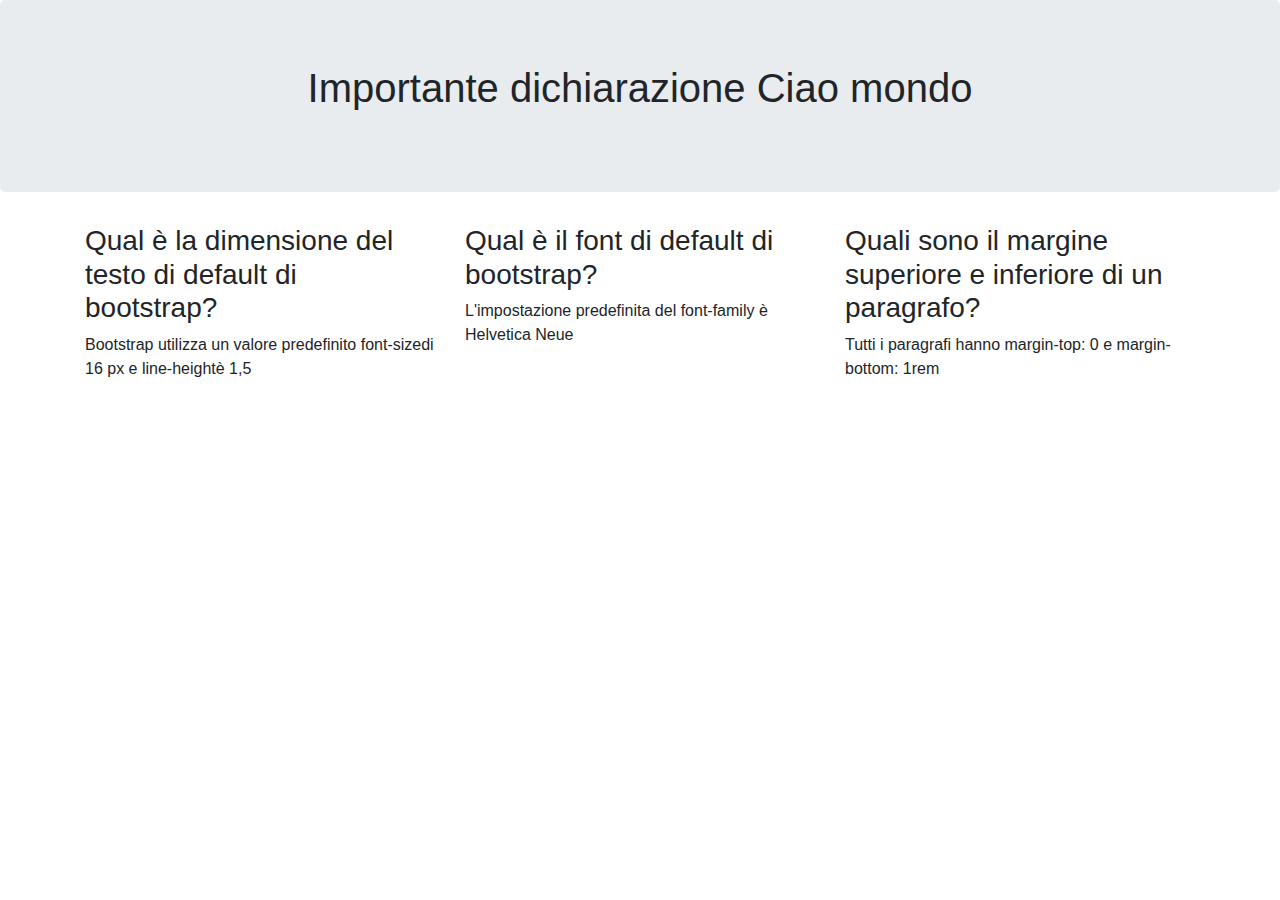
==== BTS_2.1.html @ 8130eee3 "2.1" ====
<!DOCTYPE html>
<html lang="en">
<head>
  <title>Bootstrap Example</title>
  <meta charset="utf-8">
  <meta name="viewport" content="width=device-width, initial-scale=1">
  <link rel="stylesheet" href="https://maxcdn.bootstrapcdn.com/bootstrap/4.3.1/css/bootstrap.min.css">
  <script src="https://ajax.googleapis.com/ajax/libs/jquery/3.4.1/jquery.min.js"></script>
  <script src="https://cdnjs.cloudflare.com/ajax/libs/popper.js/1.14.7/umd/popper.min.js"></script>
  <script src="https://maxcdn.bootstrapcdn.com/bootstrap/4.3.1/js/bootstrap.min.js"></script>
</head>
<body>

<div class="jumbotron text-center">
  <h1>Importante dichiarazione Ciao mondo</h1>
  <p></p>
</div>

<div class="container">
  <div class="row">
    <div class="col-sm-4">
      <h3>Qual è la dimensione del testo di default di  bootstrap?</h3>
      <p>Bootstrap utilizza un valore predefinito font-sizedi 16 px e line-heightè 1,5</p>
      <p></p>
    </div>
    <div class="col-sm-4">
      <h3>Qual è il font di default di  bootstrap?</h3>
      <p>L'impostazione predefinita del font-family è Helvetica Neue</p>
    </div>
    <div class="col-sm-4">
      <h3>Quali sono il margine superiore e inferiore di un paragrafo?</h3>
      <p>Tutti i paragrafi hanno margin-top: 0 e margin-bottom: 1rem</p>
      <p></p>
    </div>
  </div>
</div>

</body>
</html>
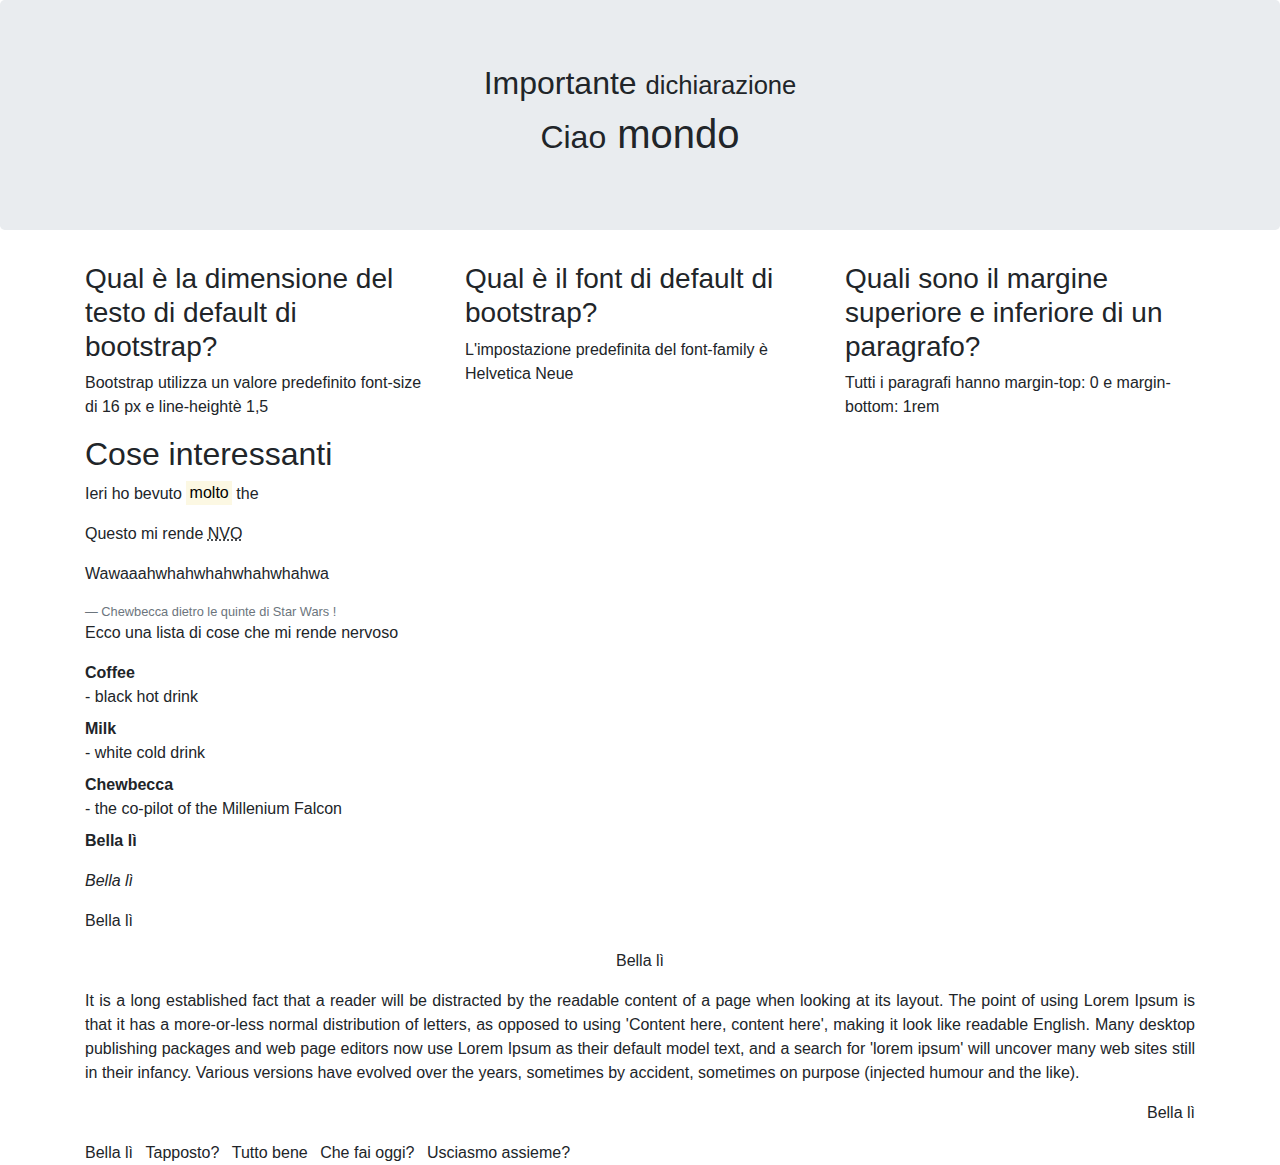
==== commit 36c7af11: "Add files via upload" ====
--- a/BTS_2.1.html
+++ b/BTS_2.1.html
@@ -1,40 +1,70 @@
-
-<!DOCTYPE html>
-<html lang="en">
-<head>
-  <title>Bootstrap Example</title>
-  <meta charset="utf-8">
-  <meta name="viewport" content="width=device-width, initial-scale=1">
-  <link rel="stylesheet" href="https://maxcdn.bootstrapcdn.com/bootstrap/4.3.1/css/bootstrap.min.css">
-  <script src="https://ajax.googleapis.com/ajax/libs/jquery/3.4.1/jquery.min.js"></script>
-  <script src="https://cdnjs.cloudflare.com/ajax/libs/popper.js/1.14.7/umd/popper.min.js"></script>
-  <script src="https://maxcdn.bootstrapcdn.com/bootstrap/4.3.1/js/bootstrap.min.js"></script>
-</head>
-<body>
-
-<div class="jumbotron text-center">
-  <h1>Importante dichiarazione Ciao mondo</h1>
-  <p></p>
-</div>
-
-<div class="container">
-  <div class="row">
-    <div class="col-sm-4">
-      <h3>Qual è la dimensione del testo di default di  bootstrap?</h3>
-      <p>Bootstrap utilizza un valore predefinito font-sizedi 16 px e line-heightè 1,5</p>
-      <p></p>
-    </div>
-    <div class="col-sm-4">
-      <h3>Qual è il font di default di  bootstrap?</h3>
-      <p>L'impostazione predefinita del font-family è Helvetica Neue</p>
-    </div>
-    <div class="col-sm-4">
-      <h3>Quali sono il margine superiore e inferiore di un paragrafo?</h3>
-      <p>Tutti i paragrafi hanno margin-top: 0 e margin-bottom: 1rem</p>
-      <p></p>
-    </div>
-  </div>
-</div>
-
-</body>
-</html>
+
+<!DOCTYPE html>
+<html lang="en">
+<head>
+  <title>Bootstrap Example</title>
+  <meta charset="utf-8">
+  <meta name="viewport" content="width=device-width, initial-scale=1">
+  <link rel="stylesheet" href="https://maxcdn.bootstrapcdn.com/bootstrap/4.3.1/css/bootstrap.min.css">
+  <script src="https://ajax.googleapis.com/ajax/libs/jquery/3.4.1/jquery.min.js"></script>
+  <script src="https://cdnjs.cloudflare.com/ajax/libs/popper.js/1.14.7/umd/popper.min.js"></script>
+  <script src="https://maxcdn.bootstrapcdn.com/bootstrap/4.3.1/js/bootstrap.min.js"></script>
+</head>
+<body>
+
+<div class="jumbotron text-center">
+  <div class="container">
+    <h2>Importante <small>dichiarazione</small></h2>
+    <h1 class="display-3"><h1><small>Ciao</small> mondo </h1></h1>
+  </div>
+</div>
+
+<div class="container">
+  <div class="row">
+    <div class="col-sm-4">
+      <h3>Qual è la dimensione del testo di default di  bootstrap?</h3>
+      <p>Bootstrap utilizza un valore predefinito font-size di 16 px e line-heightè 1,5</p>
+      <p></p>
+    </div>
+    <div class="col-sm-4">
+      <h3>Qual è il font di default di  bootstrap?</h3>
+      <p>L'impostazione predefinita del font-family è Helvetica Neue</p>
+    </div>
+    <div class="col-sm-4">
+      <h3>Quali sono il margine superiore e inferiore di un paragrafo?</h3>
+      <p>Tutti i paragrafi hanno margin-top: 0 e margin-bottom: 1rem</p>
+      <p></p>
+    </div>
+  </div>
+</div>
+<div class="container">
+  <h2>Cose interessanti</h2>
+  <p>Ieri ho bevuto <mark>molto</mark> the</p>
+  <p>Questo mi rende <abbr title="NerVosissimO">NVO</abbr></p>
+  <p>Wawaaahwhahwhahwhahwhahwa</p>
+  <footer class="blockquote-footer">Chewbecca dietro le quinte di Star Wars !</footer>
+  <p>Ecco una lista di cose che mi rende nervoso</p>
+  <dt>Coffee</dt>
+      <dd>- black hot drink</dd>
+      <dt>Milk</dt>
+      <dd>- white cold drink</dd>
+      <dt>Chewbecca</dt>
+    <dd>- the co-pilot of the Millenium Falcon</dd>
+
+</div>
+
+<div class="container">
+  <p class="font-weight-bold">Bella lì</p>
+   <p class="font-italic">Bella lì</p>
+   <p class="font-weight-light">Bella lì</p>
+   <p class="text-center">Bella lì</p>
+   <p class="text-justify">It is a long established fact that a reader will be distracted by the readable content of a page when looking at its layout. The point of using Lorem Ipsum is that it has a more-or-less normal distribution of letters, as opposed to using 'Content here, content here', making it look like readable English. Many desktop publishing packages and web page editors now use Lorem Ipsum as their default model text, and a search for 'lorem ipsum' will uncover many web sites still in their infancy. Various versions have evolved over the years, sometimes by accident, sometimes on purpose (injected humour and the like).</p>
+   <p class="text-right">Bella lì</p>
+   <li class="list-inline-item">Bella lì</li>
+<li class="list-inline-item">Tapposto?</li>
+<li class="list-inline-item">Tutto bene</li>
+<li class="list-inline-item">Che fai oggi?</li>
+<li class="list-inline-item">Usciasmo assieme?</li>
+</div>
+</body>
+</html>
